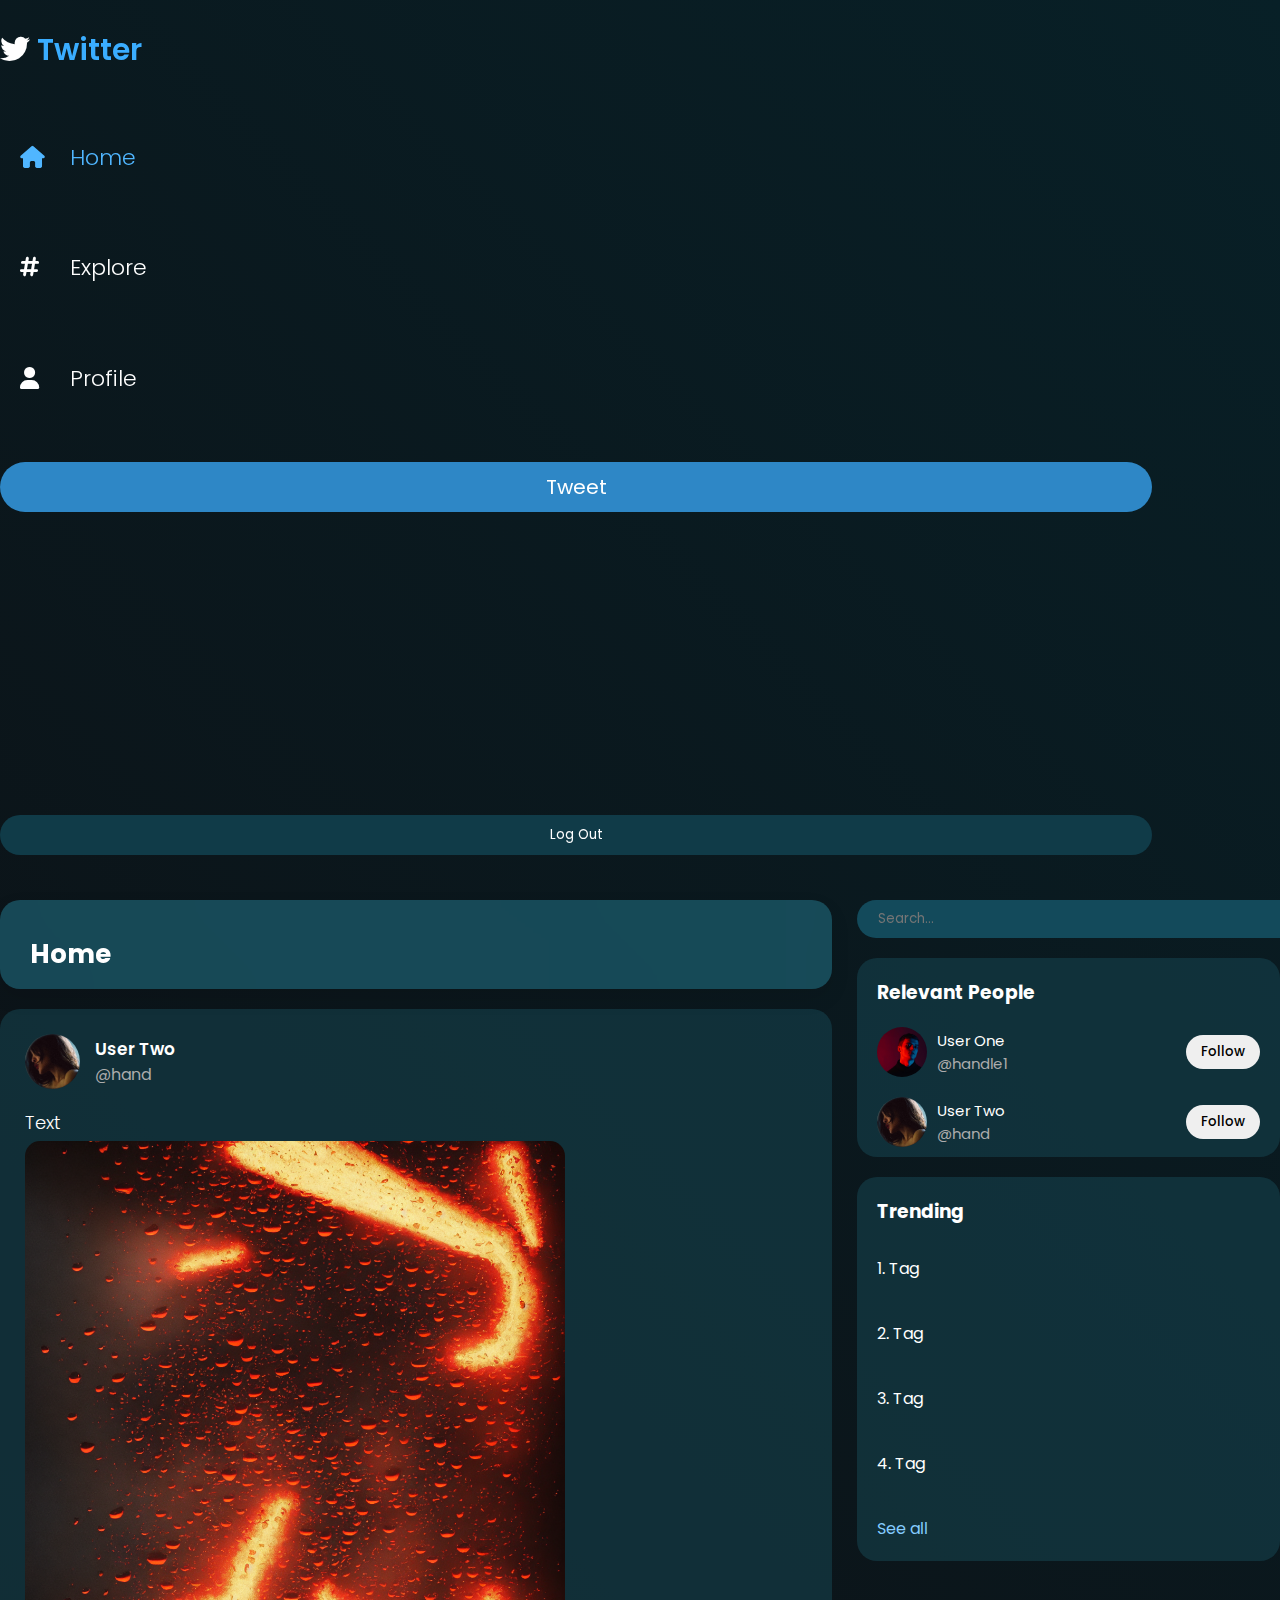
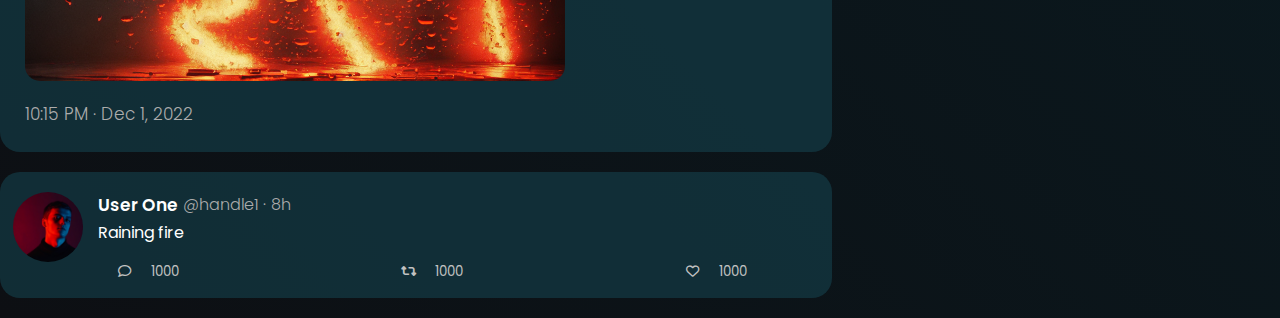
==== tweet_page/index.html @ 64cb1e08 "tweet-page" ====
<!DOCTYPE html>
<html lang="en">

<head>
    <meta charset="UTF-8">
    <meta http-equiv="X-UA-Compatible" content="IE=edge">
    <meta name="viewport" content="width=device-width, initial-scale=1.0">
    <link href="https://cdn.jsdelivr.net/npm/bootstrap@5.3.0-alpha1/dist/css/bootstrap.min.css" rel="stylesheet"
        integrity="sha384-GLhlTQ8iRABdZLl6O3oVMWSktQOp6b7In1Zl3/Jr59b6EGGoI1aFkw7cmDA6j6gD" crossorigin="anonymous">
    <link rel="stylesheet" href="../icons/css/all.css">
    <link rel="stylesheet" href="../style/main_style.css">
    <link rel="stylesheet" href="tweet_styles/tweet_styles.css">
    <title>Twitter - tweet</title>
</head>

<body>
    <div class="container">
        <div class="row">
            <div class="col-3">
                <nav>
                    <a class="logo" href="#"><i class="fa-brands fa-twitter"></i> Twitter</a>

                    <div class="nav-list">
                        <ul>
                            <li class="nv-main-active">
                                <a href="#">
                                    <div class="nav-icon">
                                        <i class="fa-solid fa-house"></i>
                                    </div>
                                    <span>Home</span>
                                </a>
                            </li>
                            <li>
                                <a href="#">
                                    <div class="nav-icon">
                                        <i class="fa-solid fa-hashtag"></i>
                                    </div>
                                    <span>Explore</span>
                                </a>
                            </li>
                            <li>
                                <a href="#">
                                    <div class="nav-icon">
                                        <i class="fa-solid fa-user"></i>
                                    </div>
                                    <span>Profile</span>
                                </a>
                            </li>
                        </ul>

                        <button>Tweet</button>
                    </div>

                    <button class="logout-prf-btn">
                        Log Out
                    </button>
                </nav>
            </div>

            <main class="col-9">
                <section class="tweets-sec">
                    <div class="page-heading">
                        <h1>Home</h1>
                    </div>
                    

                    <div class="tweet-list">

                        <article id="current-tweet" class="tweet">
                            <div class="tweet-header">
                                <a href="#">
                                    <img src="../images/pexels-ruby-ruby.jpg">
                                    <div>
                                        <p class="user-name">User Two</p>
                                        <p>@hand</p>
                                    </div>
                                </a>
                            </div>
                            <div class="cr-tweet-content">
                                <p>Text</p>
                                <div class="img-cont">
                                    <img src="../images/raining-fire.png">
                                </div>
                            </div>
                            <p class="time-posted">10:15 PM · Dec 1, 2022</p>
                        </article>

                        <article class="tweet tweet-reply">
                            <div class="main-tweet">
                                <div class="left-profile">
                                    <a href="#">
                                        <img class="prf-pic" src="../images/pexels-jack.jpg" alt="prfp">
                                    </a>
                                </div>

                                <div class="right-content">
                                    <div class="user-identity">
                                        <a href="#">User One</a>
                                        <p>@handle1</p>
                                        <span>·</span>
                                        <p>8h</p>
                                    </div>
                                    <div class="text-content">
                                        Raining fire
                                    </div>
                                    <div class="reactions">
                                        <button id="comments" class="stat">
                                            <i class="fa-regular fa-comment"></i>1000
                                        </button>

                                        <button id="retweets" class="stat">
                                            <i class="fa-solid fa-retweet"></i>1000
                                        </button>

                                        <button id="likes" class="stat">
                                            <i class="fa-regular fa-heart"></i>1000
                                        </button>
                                    </div>
                                </div>
                            </div>
                        </article>

                    </div>

                </section>

                <section class="right-sec">
                    <input type="text" placeholder="Search...">

                    <div class="profiles">
                        <h3>Relevant People</h3>
                        <a href="#">
                            <img src="../images/pexels-jack.jpg">
                            <span>
                                <p>User One</p>
                                @handle1
                            </span>
                            <button>Follow</button>
                        </a>
                        <a href="#">
                            <img src="../images/pexels-ruby-ruby.jpg">
                            <span>
                                <p>User Two</p>
                                @hand
                            </span>
                            <button>Follow</button>
                        </a>
                    </div>

                    <div class="trending">
                        <h3>Trending</h3>
                        <a href="#">1. Tag</a>
                        <a href="#">2. Tag</a>
                        <a href="#">3. Tag</a>
                        <a href="#">4. Tag</a>
                        <a class="see-all" href="#">See all</a>
                    </div>
                </section>

            </main>
        </div>
    </div>
</body>

</html>
---- style/main_style.css ----
@import url("https://fonts.googleapis.com/css2?family=Poppins:ital,wght@0,100;0,200;0,300;0,400;0,500;0,600;1,100;1,200;1,300;1,400;1,500;1,600&display=swap");
* {
  margin: 0;
  padding: 0;
  font-family: "Poppins", sans-serif;
  color: white;
}

body {
  padding-top: 3vh;
  background: linear-gradient(45deg, #0d0f13, #082027);
  min-height: 100vh;
}

a {
  text-decoration: none;
  color: white;
}

nav {
  position: sticky;
  top: 3vh;
  height: 97vh;
  display: flex;
  flex-direction: column;
}
nav .logo {
  font-size: 30px;
  font-weight: 600;
  color: #3aadff;
}
nav .nav-list {
  width: 90%;
}
nav .nav-list ul {
  padding-left: 0;
  margin: 20px 0;
}
nav .nav-list li {
  list-style-type: none;
  font-size: 22px;
  font-weight: 300;
  margin: 5% 0;
}
nav .nav-list li a {
  display: flex;
  flex-direction: row;
  padding: 10px 20px;
  transition: 0.2s;
  border-radius: 50px;
}
nav .nav-list li a:hover {
  background: #2e3e42;
}
nav .nav-list .nv-main-active span, nav .nav-list .nv-main-active i {
  color: #50b6ff;
}
nav .nav-list .nav-icon {
  width: 50px;
}
nav .nav-list button {
  background: #2e87c6;
  font-size: 20px;
  padding: 10px 0;
  border-radius: 50px;
  width: 100%;
  border: none;
  transition: 0.2s;
}
nav .nav-list button:hover {
  background: #3597dc;
}
nav .logout-prf-btn {
  background: #103b48;
  border: none;
  width: 90%;
  padding: 10px 20px;
  margin-top: auto;
  margin-bottom: 5vh;
  transition: 0.2s;
  border-radius: 50px;
}
nav .logout-prf-btn:hover {
  background-color: #165163;
}

main {
  display: flex;
  flex-direction: row;
}

.tweet-list .tweet {
  margin: 20px 0;
  background-color: rgba(20, 63, 74, 0.6352941176);
  border-radius: 20px;
  overflow: hidden;
}
.tweet-list .tweet .main-tweet, .tweet-list .tweet .reply {
  padding: 10px 3px;
  display: flex;
  flex-direction: row;
  overflow: hidden;
  cursor: pointer;
  transition: 0.2s;
}
.tweet-list .tweet .main-tweet:hover, .tweet-list .tweet .reply:hover {
  background-color: rgba(21, 67, 79, 0.6352941176);
}
.tweet-list .tweet .main-tweet {
  padding-top: 20px;
}
.tweet-list .tweet .reply {
  padding-top: 10px;
}
.tweet-list .tweet .left-profile {
  padding: 0 10px;
  width: 80px;
  position: relative;
}
.tweet-list .tweet .left-profile .rep-line {
  width: 2px;
  height: 100%;
  background: #6fa4aa;
  margin: auto;
  margin-top: 5px;
}
.tweet-list .tweet .left-profile .rep-line-top {
  position: absolute;
  left: 50%;
  top: -15px;
  transform: translate(-50%, 0);
  height: 10px;
  margin: 0;
}
.tweet-list .tweet .left-profile .prf-pic {
  width: 100%;
  border-radius: 50%;
}
.tweet-list .tweet .right-content {
  padding: 0 10px;
  padding-left: 5px;
  width: 100%;
}
.tweet-list .tweet .right-content .user-identity {
  display: flex;
  flex-direction: row;
}
.tweet-list .tweet .right-content .user-identity a {
  font-size: 17px;
  font-weight: 600;
  padding-right: 5px;
}
.tweet-list .tweet .right-content .user-identity a:hover {
  text-decoration: underline;
}
.tweet-list .tweet .right-content .user-identity p, .tweet-list .tweet .right-content .user-identity span {
  font-weight: 300;
  color: #acacac;
  margin: 0;
  margin-bottom: 3px;
}
.tweet-list .tweet .right-content .user-identity span {
  padding: 0 5px;
}
.tweet-list .tweet .right-content .reactions {
  margin-top: 10px;
  margin-right: 10%;
  display: flex;
  flex-direction: row;
  justify-content: space-between;
}
.tweet-list .tweet .right-content .stat {
  transition: 0.2s;
}
.tweet-list .tweet .right-content .stat i {
  padding: 10px;
  border-radius: 50%;
  transition: 0.2s;
}
.tweet-list .tweet .right-content .stat:hover i {
  background-color: grey;
}
.tweet-list .tweet .right-content #likes:hover {
  color: #fa445c;
}
.tweet-list .tweet .right-content #likes:hover i {
  color: #fa445c;
  background-color: rgba(250, 68, 92, 0.2);
}
.tweet-list .tweet .right-content #comments:hover {
  color: #2dc7ff;
}
.tweet-list .tweet .right-content #comments:hover i {
  color: #2dc7ff;
  background-color: rgba(45, 199, 255, 0.2);
}
.tweet-list .tweet .right-content #retweets i {
  padding: 10px 9px;
}
.tweet-list .tweet .right-content #retweets:hover {
  color: #44fa5c;
}
.tweet-list .tweet .right-content #retweets:hover i {
  color: #44fa5c;
  background-color: rgba(68, 250, 92, 0.2);
}
.tweet-list .tweet .right-content .reactions button, .tweet-list .tweet .right-content .reactions i {
  background: none;
  border: none;
  color: #c2c2c2;
}
.tweet-list .tweet .right-content .reactions i {
  margin: 0 10px;
}
.tweet-list .tweet .image-content {
  height: 60vh;
  width: 100%;
  margin: 10px 0;
}
.tweet-list .tweet .image-content img {
  max-height: 100%;
  max-width: 100%;
  border-radius: 20px;
}

.tweets-sec {
  width: 65%;
}

.right-sec {
  margin-left: 25px;
  width: calc(35% - 25px);
}
.right-sec input {
  position: sticky;
  top: 3vh;
  width: 100%;
  padding: 8px 20px;
  border-radius: 50px;
  background-color: #134a5b;
  border: 1px solid transparent;
  transition: 0.2s;
}
.right-sec input:focus {
  border: 1px solid #227f9b;
  outline: none;
}

.trending, .profiles {
  background-color: rgba(20, 63, 74, 0.6352941176);
  border-radius: 20px;
  padding-top: 20px;
  margin: 20px 0;
  display: flex;
  flex-direction: column;
  overflow: hidden;
}
.trending h3, .profiles h3 {
  margin: 0 20px;
  margin-bottom: 10px;
}
.trending a, .profiles a {
  padding: 20px;
  transition: 0.2s;
}
.trending a:hover, .profiles a:hover {
  background-color: rgba(22, 68, 80, 0.6352941176);
}

.profiles a {
  display: flex;
  flex-direction: row;
  align-items: center;
  font-size: 15px;
  padding: 10px 20px;
}
.profiles a span {
  color: #acacac;
}
.profiles a p {
  margin: 0;
}
.profiles a button {
  color: black;
  padding: 7px 15px;
  font-weight: 500;
  border-radius: 50px;
  border: none;
  margin-left: auto;
  transition: 0.2s;
}
.profiles a button:hover {
  background: #cfcfcf;
}
.profiles img {
  width: 50px;
  height: 50px;
  border-radius: 50%;
  margin-right: 10px;
}

.see-all {
  color: #85ccff;
  padding: 20px !important;
}/*# sourceMappingURL=main_style.css.map */
---- tweet_page/tweet_styles/tweet_styles.css ----
@import url("https://fonts.googleapis.com/css2?family=Poppins:ital,wght@0,100;0,200;0,300;0,400;0,500;0,600;1,100;1,200;1,300;1,400;1,500;1,600&display=swap");
.page-heading {
  background-color: rgba(29, 95, 112, 0.7058823529);
  padding: 15px 30px;
  border-radius: 20px;
  position: sticky;
  top: 3vh;
  z-index: 10;
  -webkit-backdrop-filter: blur(20px);
          backdrop-filter: blur(20px);
  box-shadow: -1px 9px 20px rgba(0, 0, 0, 0.1019607843);
}
.page-heading h1 {
  margin-top: 20px;
  font-size: 26px;
}

#current-tweet {
  padding: 25px;
}

.tweet-header a {
  display: flex;
  flex-direction: row;
  align-items: center;
  border-radius: 50px;
  transition: 0.2s;
}
.tweet-header a:hover {
  background: rgba(108, 149, 164, 0.2901960784);
}
.tweet-header img {
  width: 55px;
  border-radius: 50%;
  margin-right: 15px;
}
.tweet-header p {
  margin: 0;
  color: #acacac;
}

.cr-tweet-content {
  margin: 20px 0;
}
.cr-tweet-content p {
  margin-bottom: 5px;
  font-size: 18px;
  font-weight: 300;
}
.cr-tweet-content .img-cont {
  width: 100%;
  height: 60vh;
}
.cr-tweet-content img {
  max-width: 100%;
  max-height: 100%;
  border-radius: 15px;
}

.time-posted {
  color: #acacac;
  font-size: 17px;
  font-weight: 300;
}

.tweets-sec {
  width: 65%;
}

.user-name {
  color: white !important;
  font-size: 17px;
  font-weight: 600;
}/*# sourceMappingURL=tweet_styles.css.map */
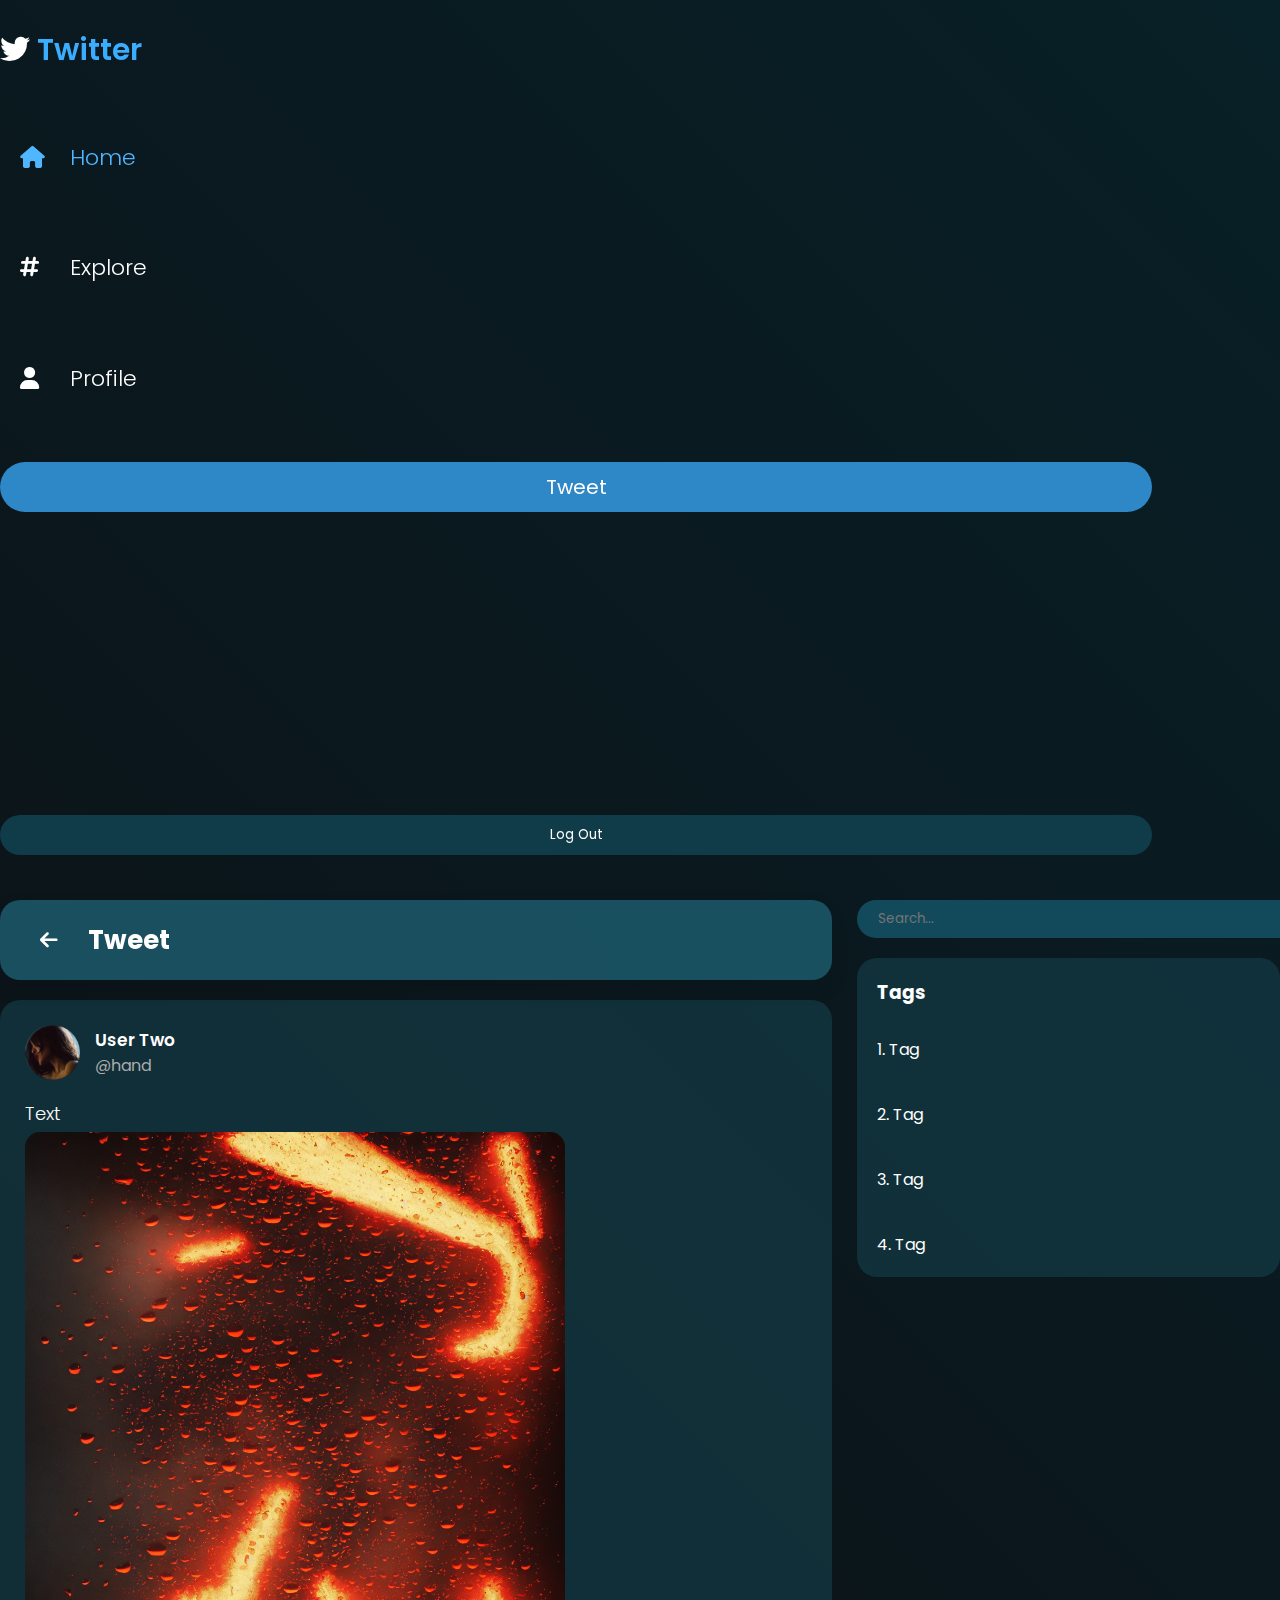
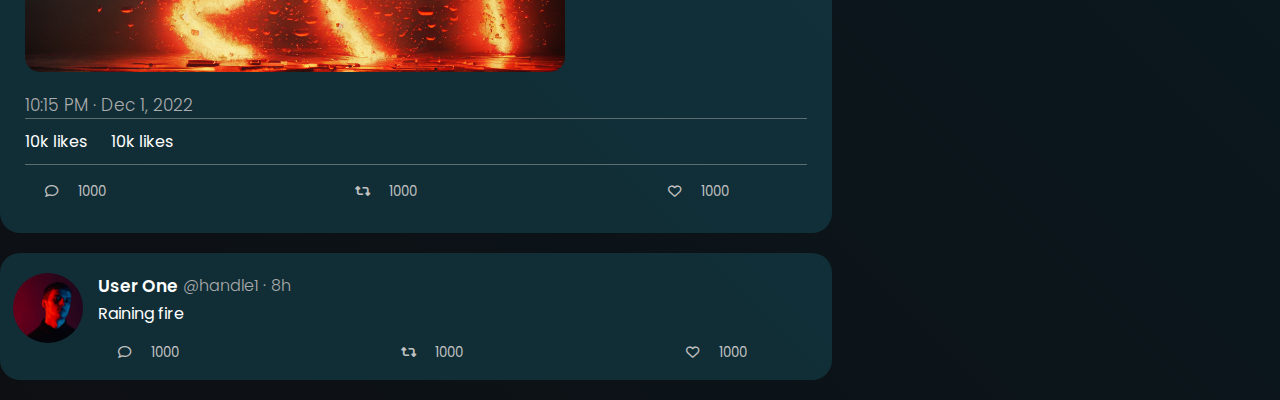
==== commit 0c7a8839: "updates" ====
--- a/tweet_page/index.html
+++ b/tweet_page/index.html
@@ -60,7 +60,8 @@
             <main class="col-9">
                 <section class="tweets-sec">
                     <div class="page-heading">
-                        <h1>Home</h1>
+                        <a href="#"><i class="fa-solid fa-arrow-left"></i><span>Back</span></a>
+                        <h1>Tweet</h1>
                     </div>
                     
 
@@ -83,6 +84,23 @@
                                 </div>
                             </div>
                             <p class="time-posted">10:15 PM · Dec 1, 2022</p>
+                            <div class="stats">
+                                <span class="stat-count">10k <span>likes</span></span>
+                                <span class="stat-count">10k <span>likes</span></span>
+                            </div>
+                            <div class="reactions">
+                                <button id="comments" class="stat">
+                                    <i class="fa-regular fa-comment"></i>1000
+                                </button>
+
+                                <button id="retweets" class="stat">
+                                    <i class="fa-solid fa-retweet"></i>1000
+                                </button>
+
+                                <button id="likes" class="stat">
+                                    <i class="fa-regular fa-heart"></i>1000
+                                </button>
+                            </div>
                         </article>
 
                         <article class="tweet tweet-reply">
@@ -127,33 +145,12 @@
                 <section class="right-sec">
                     <input type="text" placeholder="Search...">
 
-                    <div class="profiles">
-                        <h3>Relevant People</h3>
-                        <a href="#">
-                            <img src="../images/pexels-jack.jpg">
-                            <span>
-                                <p>User One</p>
-                                @handle1
-                            </span>
-                            <button>Follow</button>
-                        </a>
-                        <a href="#">
-                            <img src="../images/pexels-ruby-ruby.jpg">
-                            <span>
-                                <p>User Two</p>
-                                @hand
-                            </span>
-                            <button>Follow</button>
-                        </a>
-                    </div>
-
                     <div class="trending">
-                        <h3>Trending</h3>
+                        <h3>Tags</h3>
                         <a href="#">1. Tag</a>
                         <a href="#">2. Tag</a>
                         <a href="#">3. Tag</a>
                         <a href="#">4. Tag</a>
-                        <a class="see-all" href="#">See all</a>
                     </div>
                 </section>
 
--- a/style/main_style.css
+++ b/style/main_style.css
@@ -162,54 +162,54 @@
 .tweet-list .tweet .right-content .user-identity span {
   padding: 0 5px;
 }
-.tweet-list .tweet .right-content .reactions {
+.tweet-list .tweet .stat {
+  transition: 0.2s;
+}
+.tweet-list .tweet .stat i {
+  padding: 10px;
+  border-radius: 50%;
+  transition: 0.2s;
+}
+.tweet-list .tweet .stat:hover i {
+  background-color: grey;
+}
+.tweet-list .tweet .reactions {
   margin-top: 10px;
   margin-right: 10%;
   display: flex;
   flex-direction: row;
   justify-content: space-between;
 }
-.tweet-list .tweet .right-content .stat {
-  transition: 0.2s;
-}
-.tweet-list .tweet .right-content .stat i {
-  padding: 10px;
-  border-radius: 50%;
-  transition: 0.2s;
-}
-.tweet-list .tweet .right-content .stat:hover i {
-  background-color: grey;
-}
-.tweet-list .tweet .right-content #likes:hover {
+.tweet-list .tweet #likes:hover {
   color: #fa445c;
 }
-.tweet-list .tweet .right-content #likes:hover i {
+.tweet-list .tweet #likes:hover i {
   color: #fa445c;
   background-color: rgba(250, 68, 92, 0.2);
 }
-.tweet-list .tweet .right-content #comments:hover {
+.tweet-list .tweet #comments:hover {
   color: #2dc7ff;
 }
-.tweet-list .tweet .right-content #comments:hover i {
+.tweet-list .tweet #comments:hover i {
   color: #2dc7ff;
   background-color: rgba(45, 199, 255, 0.2);
 }
-.tweet-list .tweet .right-content #retweets i {
+.tweet-list .tweet #retweets i {
   padding: 10px 9px;
 }
-.tweet-list .tweet .right-content #retweets:hover {
+.tweet-list .tweet #retweets:hover {
   color: #44fa5c;
 }
-.tweet-list .tweet .right-content #retweets:hover i {
+.tweet-list .tweet #retweets:hover i {
   color: #44fa5c;
   background-color: rgba(68, 250, 92, 0.2);
 }
-.tweet-list .tweet .right-content .reactions button, .tweet-list .tweet .right-content .reactions i {
+.tweet-list .tweet .reactions button, .tweet-list .tweet .reactions i {
   background: none;
   border: none;
   color: #c2c2c2;
 }
-.tweet-list .tweet .right-content .reactions i {
+.tweet-list .tweet .reactions i {
   margin: 0 10px;
 }
 .tweet-list .tweet .image-content {
--- a/tweet_page/tweet_styles/tweet_styles.css
+++ b/tweet_page/tweet_styles/tweet_styles.css
@@ -1,7 +1,7 @@
 @import url("https://fonts.googleapis.com/css2?family=Poppins:ital,wght@0,100;0,200;0,300;0,400;0,500;0,600;1,100;1,200;1,300;1,400;1,500;1,600&display=swap");
 .page-heading {
-  background-color: rgba(29, 95, 112, 0.7058823529);
-  padding: 15px 30px;
+  background-color: rgba(29, 95, 112, 0.7921568627);
+  padding: 20px 30px;
   border-radius: 20px;
   position: sticky;
   top: 3vh;
@@ -9,14 +9,52 @@
   -webkit-backdrop-filter: blur(20px);
           backdrop-filter: blur(20px);
   box-shadow: -1px 9px 20px rgba(0, 0, 0, 0.1019607843);
+  display: flex;
+  flex-direction: row;
+  align-items: center;
 }
 .page-heading h1 {
-  margin-top: 20px;
+  margin: 0;
   font-size: 26px;
+}
+.page-heading a {
+  font-size: 20px;
+  margin-right: 10px;
+  padding: 5px 10px;
+  transition: 0.3s;
+  border-radius: 10px;
+  overflow: hidden;
+}
+.page-heading a span {
+  display: inline-block;
+  margin-left: 10px;
+  width: 0;
+  transition: 0.3s;
+  opacity: 0;
+}
+.page-heading a:hover {
+  background-color: rgba(0, 0, 0, 0.3098039216);
+}
+.page-heading a:hover span {
+  width: 48px;
+  opacity: 1;
 }
 
 #current-tweet {
   padding: 25px;
+}
+#current-tweet .stats {
+  padding: 10px 0;
+  font-size: 16px;
+  border-top: 1px solid rgba(172, 172, 172, 0.5);
+  border-bottom: 1px solid rgba(172, 172, 172, 0.5);
+}
+#current-tweet .stat-count {
+  margin-right: 20px;
+}
+#current-tweet .stat span {
+  font-weight: 300;
+  color: #acacac;
 }
 
 .tweet-header a {
@@ -71,4 +109,8 @@
   color: white !important;
   font-size: 17px;
   font-weight: 600;
+}
+
+.right-sec input {
+  position: static;
 }/*# sourceMappingURL=tweet_styles.css.map */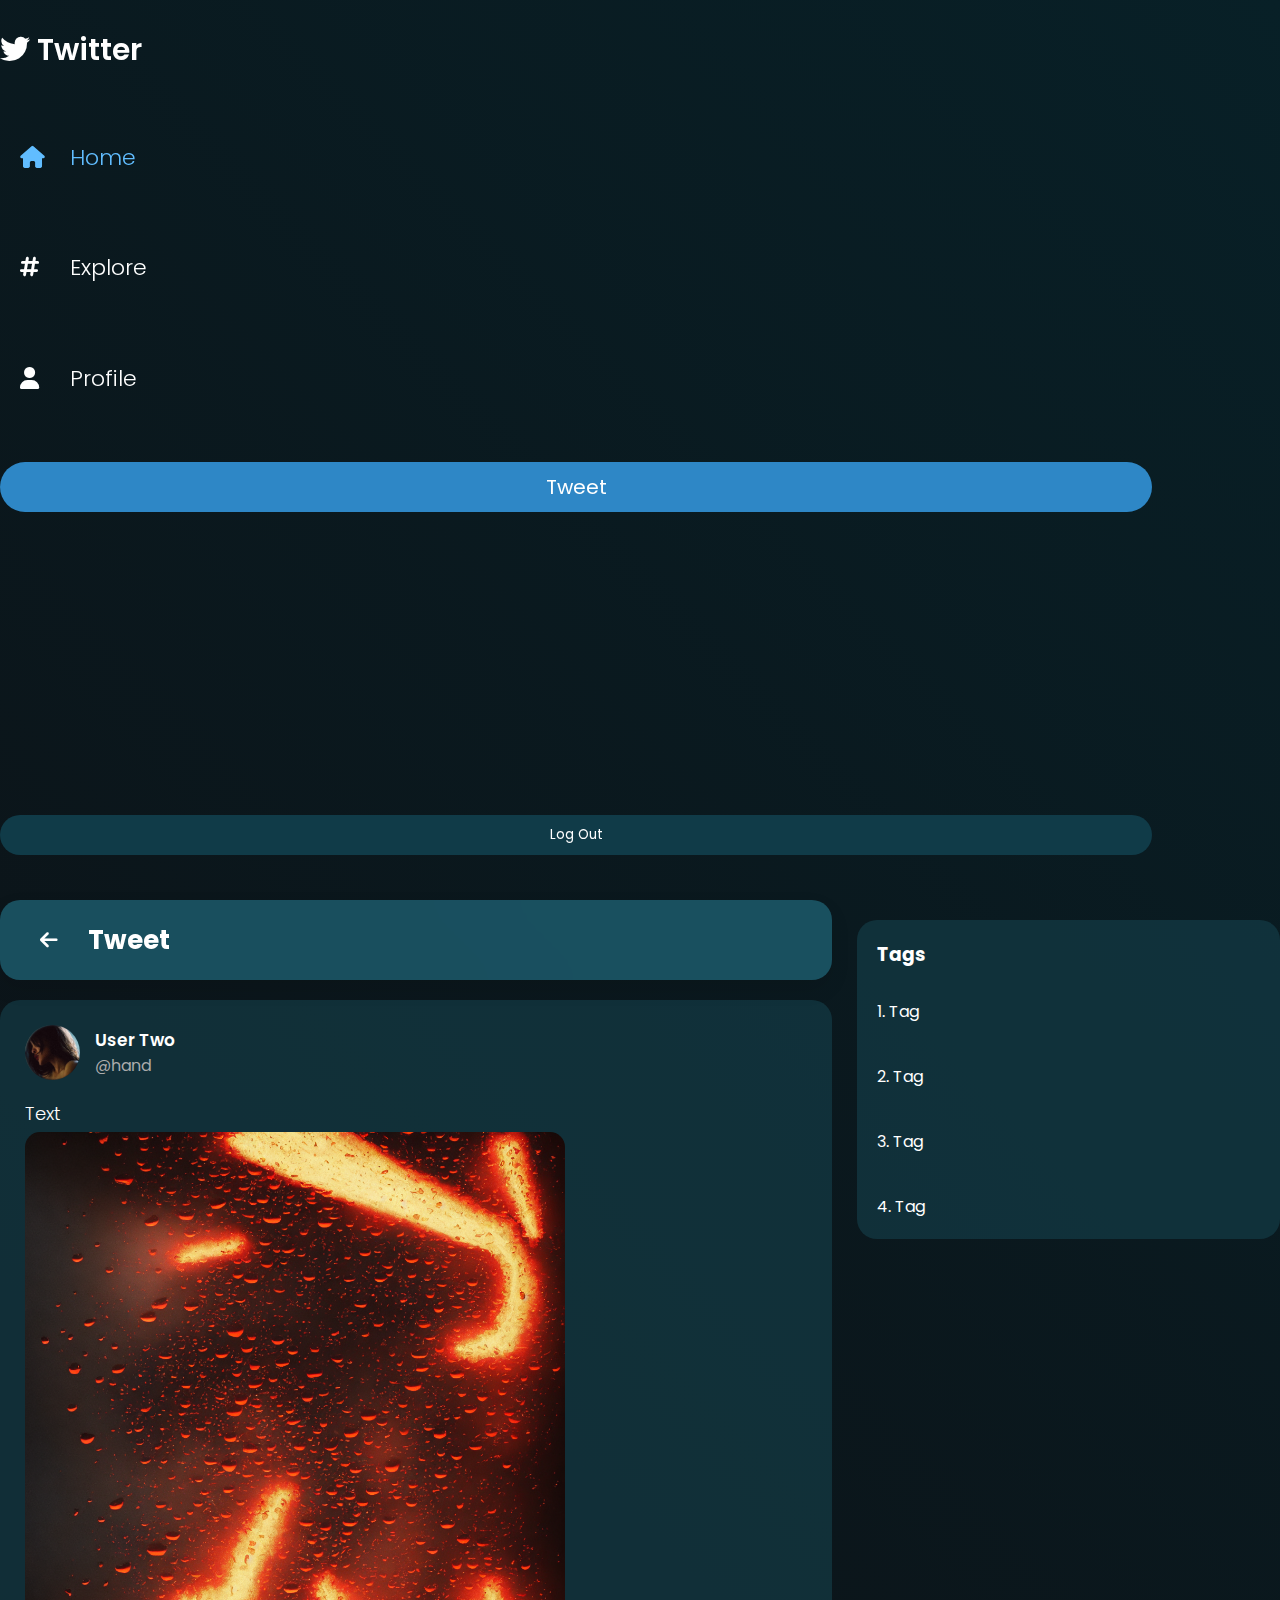
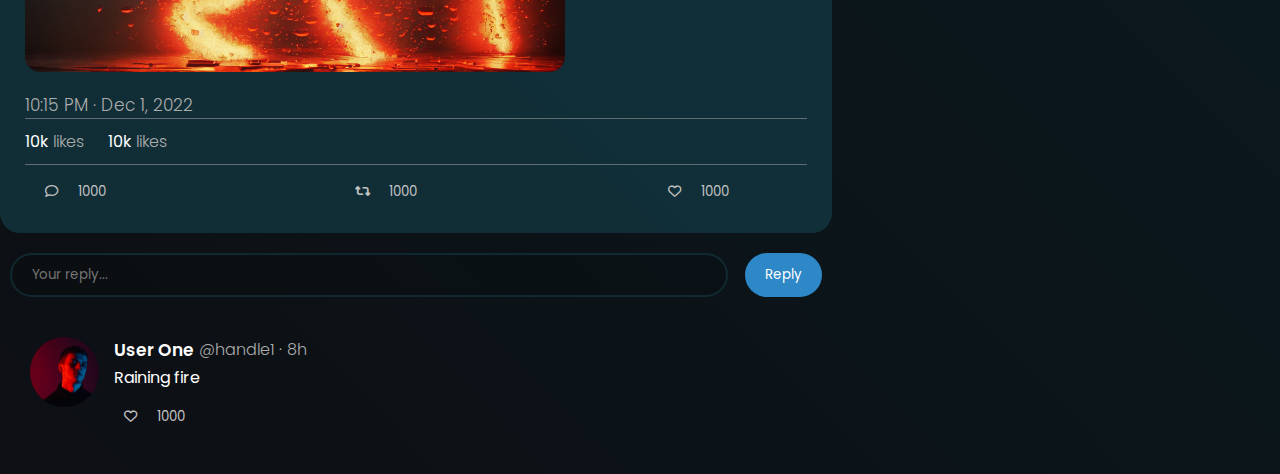
==== commit 5c540f59: "responsive" ====
--- a/tweet_page/index.html
+++ b/tweet_page/index.html
@@ -103,6 +103,12 @@
                             </div>
                         </article>
 
+                        <div class="reply-input-box">
+                            <input placeholder="Your reply..." type="text">
+                            <button>Reply</button>
+                        </div>
+                        
+
                         <article class="tweet tweet-reply">
                             <div class="main-tweet">
                                 <div class="left-profile">
@@ -122,14 +128,6 @@
                                         Raining fire
                                     </div>
                                     <div class="reactions">
-                                        <button id="comments" class="stat">
-                                            <i class="fa-regular fa-comment"></i>1000
-                                        </button>
-
-                                        <button id="retweets" class="stat">
-                                            <i class="fa-solid fa-retweet"></i>1000
-                                        </button>
-
                                         <button id="likes" class="stat">
                                             <i class="fa-regular fa-heart"></i>1000
                                         </button>
@@ -143,7 +141,6 @@
                 </section>
 
                 <section class="right-sec">
-                    <input type="text" placeholder="Search...">
 
                     <div class="trending">
                         <h3>Tags</h3>
--- a/style/main_style.css
+++ b/style/main_style.css
@@ -27,6 +27,8 @@
 nav .logo {
   font-size: 30px;
   font-weight: 600;
+}
+nav .logo span {
   color: #3aadff;
 }
 nav .nav-list {
@@ -53,7 +55,7 @@
   background: #2e3e42;
 }
 nav .nav-list .nv-main-active span, nav .nav-list .nv-main-active i {
-  color: #50b6ff;
+  color: #61bdff;
 }
 nav .nav-list .nav-icon {
   width: 50px;
@@ -83,6 +85,11 @@
 nav .logout-prf-btn:hover {
   background-color: #165163;
 }
+@media (max-width: 1200px) {
+  nav span {
+    display: none;
+  }
+}
 
 main {
   display: flex;
@@ -231,21 +238,15 @@
   margin-left: 25px;
   width: calc(35% - 25px);
 }
-.right-sec input {
-  position: sticky;
-  top: 3vh;
-  width: 100%;
-  padding: 8px 20px;
-  border-radius: 50px;
-  background-color: #134a5b;
-  border: 1px solid transparent;
-  transition: 0.2s;
-}
-.right-sec input:focus {
-  border: 1px solid #227f9b;
-  outline: none;
-}
-
+
+@media (max-width: 992px) {
+  .right-sec {
+    display: none;
+  }
+  .tweets-sec {
+    width: 100%;
+  }
+}
 .trending, .profiles {
   background-color: rgba(20, 63, 74, 0.6352941176);
   border-radius: 20px;
--- a/tweet_page/tweet_styles/tweet_styles.css
+++ b/tweet_page/tweet_styles/tweet_styles.css
@@ -52,9 +52,27 @@
 #current-tweet .stat-count {
   margin-right: 20px;
 }
-#current-tweet .stat span {
+#current-tweet .stat-count span {
   font-weight: 300;
   color: #acacac;
+}
+
+.tweet-list .tweet-reply {
+  margin: 20px;
+  background: transparent;
+}
+.tweet-list .tweet-reply .main-tweet {
+  padding: 20px 0;
+  cursor: default;
+}
+.tweet-list .tweet-reply .main-tweet:hover {
+  background: rgba(20, 63, 74, 0.3352941176);
+}
+.tweet-list .tweet-reply .reactions {
+  margin-right: 0;
+}
+.tweet-list .tweet-reply i {
+  margin-left: 0 !important;
 }
 
 .tweet-header a {
@@ -113,4 +131,35 @@
 
 .right-sec input {
   position: static;
+}
+
+.reply-input-box {
+  display: flex;
+  flex-direction: row;
+  margin: 0 10px;
+}
+.reply-input-box input {
+  background-color: rgba(0, 0, 0, 0.1019607843);
+  border: 2px solid rgba(20, 63, 74, 0.5352941176);
+  padding: 10px 20px;
+  border-radius: 50px;
+  width: 83%;
+  transition: 0.2s;
+}
+.reply-input-box input:hover {
+  background: rgba(20, 63, 74, 0.3352941176);
+}
+.reply-input-box input:focus {
+  outline: none;
+}
+.reply-input-box button {
+  background-color: #2e87c6;
+  border: none;
+  padding: 10px 20px;
+  border-radius: 50px;
+  transition: 0.2s;
+  margin-left: auto;
+}
+.reply-input-box button:hover {
+  background: #3597dc;
 }/*# sourceMappingURL=tweet_styles.css.map */